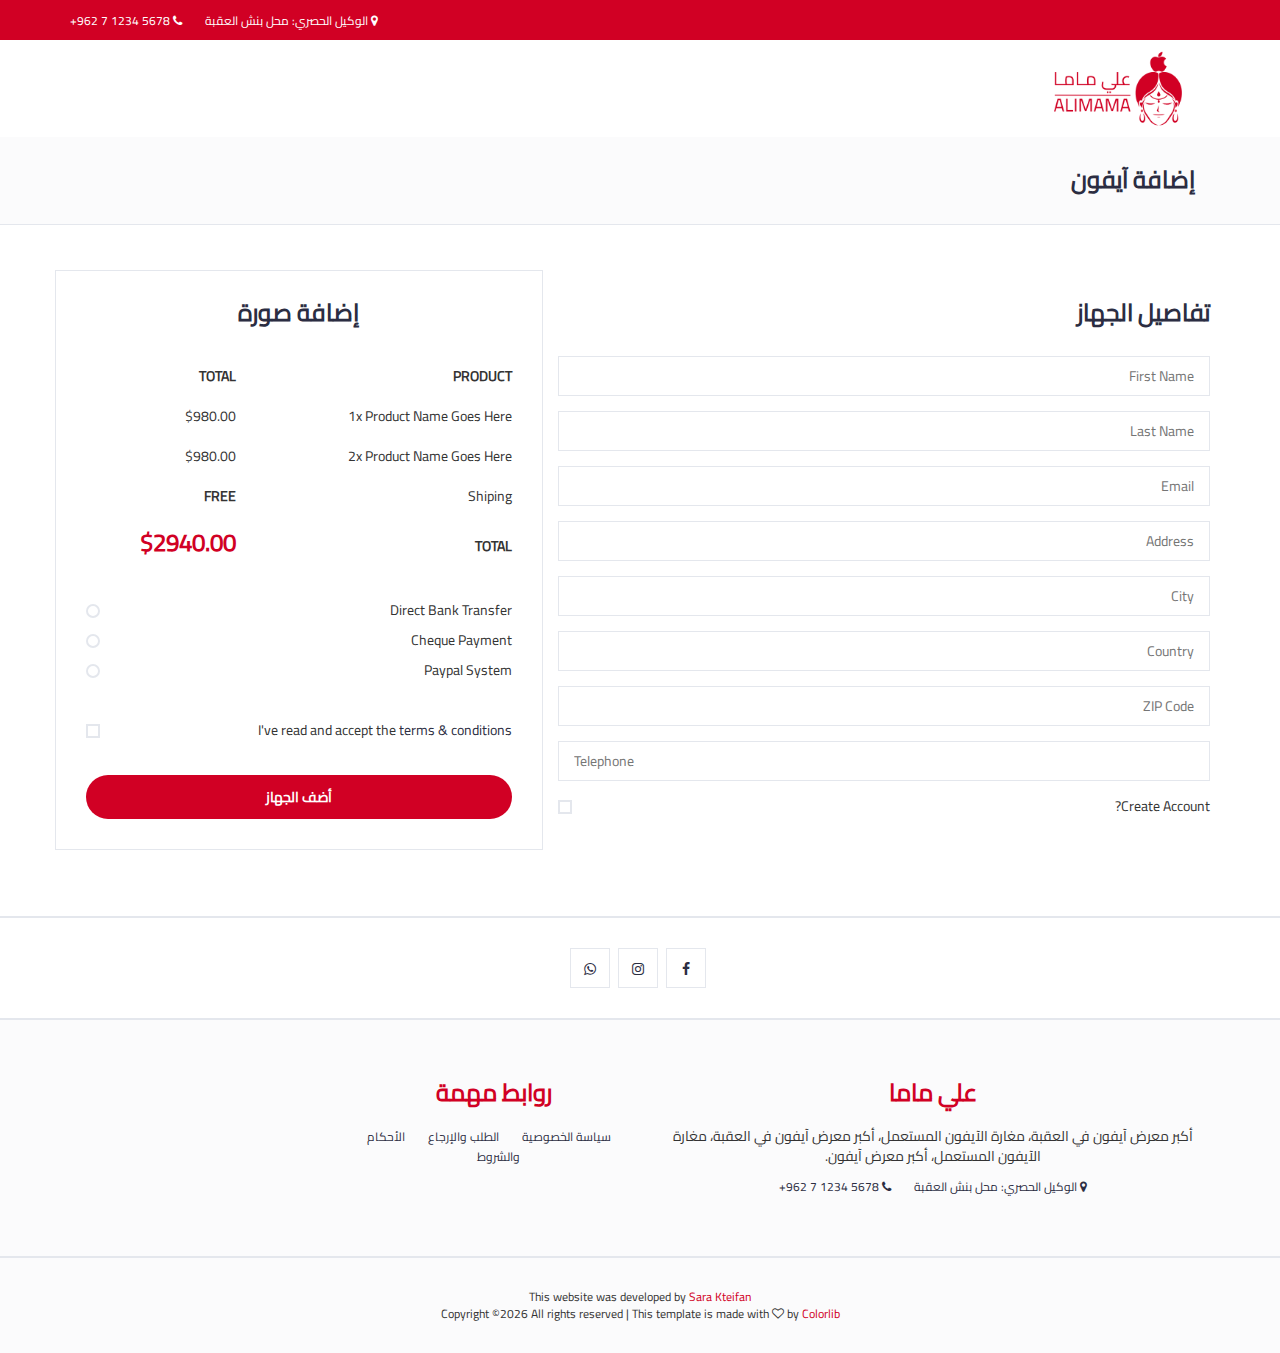
==== checkout.html @ 1349e321 "2nd version" ====
<!DOCTYPE html>
<html lang="ar" dir="rtl">
	<head>
		<meta charset="utf-8">
		<meta http-equiv="X-UA-Compatible" content="IE=edge">
		<meta name="viewport" content="width=device-width, initial-scale=1">
		 <!-- The above 3 meta tags *must* come first in the head; any other head content must come *after* these tags -->

		<title>علي ماما</title>

		<!-- Bootstrap -->
		<link type="text/css" rel="stylesheet" href="css/bootstrap.min.css"/>

		<!-- Font Awesome Icon -->
		<link rel="stylesheet" href="css/font-awesome.min.css">

		<!-- Custom stlylesheet -->
		<link type="text/css" rel="stylesheet" href="css/style.css"/>

		<!-- HTML5 shim and Respond.js for IE8 support of HTML5 elements and media queries -->
		<!-- WARNING: Respond.js doesn't work if you view the page via file:// -->
		<!--[if lt IE 9]>
		  <script src="https://oss.maxcdn.com/html5shiv/3.7.3/html5shiv.min.js"></script>
		  <script src="https://oss.maxcdn.com/respond/1.4.2/respond.min.js"></script>
		<![endif]-->

    </head>
	<body>
		<!-- HEADER -->
		<header>
			<!-- TOP HEADER -->
			<div id="top-header">
				<div class="container">
					<ul class="header-links pull-left">
						<li><a href="https://maps.app.goo.gl/fcpS6cqZfpdxAS367" target="_blank"><i class="fa fa-map-marker"></i> الوكيل الحصري: محل بنش العقبة</a></li>
						<li><a href="tel:+9627********"><i class="fa fa-phone"></i> <span dir="ltr"> +962 7 1234 5678</span></a></li>
					</ul>
				</div>
			</div>
			<!-- /TOP HEADER -->

			<!-- MAIN HEADER -->
			<div id="header">
				<!-- container -->
				<div class="container">
					<!-- row -->
					<div class="row">
						<!-- LOGO -->
						<div class="col-md-3 col-xs-6 right-float">
							<div class="header-logo">
								<a href="index.html" class="logo">
									<img src="./img/logo.png" alt="">
								</a>
							</div>
						</div>
						<!-- /LOGO -->

					</div>
					<!-- row -->
				</div>
				<!-- container -->
			</div>
			<!-- /MAIN HEADER -->
		</header>
		<!-- /HEADER -->

		<!-- BREADCRUMB -->
		<div id="breadcrumb" class="section">
			<!-- container -->
			<div class="container">
				<!-- row -->
				<div class="row">
					<div class="col-md-12">
						<h3 class="breadcrumb-header">إضافة آيفون</h3>
					</div>
				</div>
				<!-- /row -->
			</div>
			<!-- /container -->
		</div>
		<!-- /BREADCRUMB -->

		<!-- SECTION -->
		<div class="section">
			<!-- container -->
			<div class="container">
				<!-- row -->
				<div class="row">

					<div class="col-md-7">
						<!-- Billing Details -->
						<div class="billing-details">
							<div class="section-title">
								<h3 class="title">تفاصيل الجهاز</h3>
							</div>
							<div class="form-group">
								<input class="input" type="text" name="first-name" placeholder="First Name">
							</div>
							<div class="form-group">
								<input class="input" type="text" name="last-name" placeholder="Last Name">
							</div>
							<div class="form-group">
								<input class="input" type="email" name="email" placeholder="Email">
							</div>
							<div class="form-group">
								<input class="input" type="text" name="address" placeholder="Address">
							</div>
							<div class="form-group">
								<input class="input" type="text" name="city" placeholder="City">
							</div>
							<div class="form-group">
								<input class="input" type="text" name="country" placeholder="Country">
							</div>
							<div class="form-group">
								<input class="input" type="text" name="zip-code" placeholder="ZIP Code">
							</div>
							<div class="form-group">
								<input class="input" type="tel" name="tel" placeholder="Telephone">
							</div>
							<div class="form-group">
								<div class="input-checkbox">
									<input type="checkbox" id="create-account">
									<label for="create-account">
										<span></span>
										Create Account?
									</label>
									<div class="caption">
										<p>Lorem ipsum dolor sit amet, consectetur adipisicing elit, sed do eiusmod tempor incididunt.</p>
										<input class="input" type="password" name="password" placeholder="Enter Your Password">
									</div>
								</div>
							</div>
						</div>
						<!-- /Billing Details -->
					</div>

					<!-- Order Details -->
					<div class="col-md-5 order-details">
						<div class="section-title text-center">
							<h3 class="title">إضافة صورة</h3>
						</div>
						<div class="order-summary">
							<div class="order-col">
								<div><strong>PRODUCT</strong></div>
								<div><strong>TOTAL</strong></div>
							</div>
							<div class="order-products">
								<div class="order-col">
									<div>1x Product Name Goes Here</div>
									<div>$980.00</div>
								</div>
								<div class="order-col">
									<div>2x Product Name Goes Here</div>
									<div>$980.00</div>
								</div>
							</div>
							<div class="order-col">
								<div>Shiping</div>
								<div><strong>FREE</strong></div>
							</div>
							<div class="order-col">
								<div><strong>TOTAL</strong></div>
								<div><strong class="order-total">$2940.00</strong></div>
							</div>
						</div>
						<div class="payment-method">
							<div class="input-radio">
								<input type="radio" name="payment" id="payment-1">
								<label for="payment-1">
									<span></span>
									Direct Bank Transfer
								</label>
								<div class="caption">
									<p>Lorem ipsum dolor sit amet, consectetur adipisicing elit, sed do eiusmod tempor incididunt ut labore et dolore magna aliqua.</p>
								</div>
							</div>
							<div class="input-radio">
								<input type="radio" name="payment" id="payment-2">
								<label for="payment-2">
									<span></span>
									Cheque Payment
								</label>
								<div class="caption">
									<p>Lorem ipsum dolor sit amet, consectetur adipisicing elit, sed do eiusmod tempor incididunt ut labore et dolore magna aliqua.</p>
								</div>
							</div>
							<div class="input-radio">
								<input type="radio" name="payment" id="payment-3">
								<label for="payment-3">
									<span></span>
									Paypal System
								</label>
								<div class="caption">
									<p>Lorem ipsum dolor sit amet, consectetur adipisicing elit, sed do eiusmod tempor incididunt ut labore et dolore magna aliqua.</p>
								</div>
							</div>
						</div>
						<div class="input-checkbox">
							<input type="checkbox" id="terms">
							<label for="terms">
								<span></span>
								I've read and accept the <a href="#">terms & conditions</a>
							</label>
						</div>
						<a href="#" class="primary-btn order-submit">أضف الجهاز</a>
					</div>
					<!-- /Order Details -->
				</div>
				<!-- /row -->
			</div>
			<!-- /container -->
		</div>
		<!-- /SECTION -->

		<!-- Social -->
		<div id="social" class="section">
			<!-- container -->
			<div class="container">
				<!-- row -->
				<div class="row">
					<div class="social-row col-md-12">
						<div class="social">
							<ul class="social-follow">
								<li>
									<a href="#"><i class="fa fa-facebook"></i></a>
								</li>
								<li>
									<a href="#"><i class="fa fa-instagram"></i></a>
								</li>
								<li>
									<a href="#"><i class="fa fa-whatsapp"></i></a>
								</li>
							</ul>
						</div>
					</div>
				</div>
				<!-- /row -->
			</div>
			<!-- /container -->
		</div>
		<!-- /Social -->

		<!-- FOOTER -->
		<footer id="footer">
			<!-- top footer -->
			<div class="section">
				<!-- container -->
				<div class="container">
					<!-- row -->
					<div class="row">
						<div class="col-md-6 col-xs-6">
							<div class="footer">
								<h3 class="footer-title">علي ماما</h3>
								<p>أكبر معرض آيفون في العقبة، مغارة الآيفون المستعمل، أكبر معرض آيفون في العقبة، مغارة الآيفون المستعمل، أكبر معرض آيفون.</p>
								<ul class="footer-links">
									<li><a href="https://maps.app.goo.gl/fcpS6cqZfpdxAS367" target="_blank"><i class="fa fa-map-marker"></i> الوكيل الحصري: محل بنش العقبة</a></li>
									<li><a href="tel:+9627********"><i class="fa fa-phone"></i> <span dir="ltr"> +962 7 1234 5678</span></a></li>
								</ul>
							</div>
						</div>

						<div class="clearfix visible-xs"></div>

						<div class="col-md-3 col-xs-6">
							<div class="footer">
								<h3 class="footer-title">روابط مهمة</h3>
								<ul class="footer-links">
									<li><a href="#">سياسة الخصوصية</a></li>
									<li><a href="#">الطلب والإرجاع</a></li>
									<li><a href="#">الأحكام والشروط</a></li>
								</ul>
							</div>
						</div>

					</div>
					<!-- /row -->
				</div>
				<!-- /container -->
			</div>
			<!-- /top footer -->

			<!-- bottom footer -->
			<div id="bottom-footer" class="section">
				<div class="container">
					<!-- row -->
					<div class="row">
						<div class="col-md-12 text-center">
							<span class="copyright">
								This website was developed by <a href="https://www.linkedin.com/in/sara-kteifan-38803222a/" target="_blank">Sara Kteifan</a> <br>
								<!-- Link back to Colorlib can't be removed. Template is licensed under CC BY 3.0. -->
								Copyright &copy;<script>document.write(new Date().getFullYear());</script> All rights reserved | This template is made with <i class="fa fa-heart-o" aria-hidden="true"></i> by <a href="https://colorlib.com" target="_blank">Colorlib</a>
							<!-- Link back to Colorlib can't be removed. Template is licensed under CC BY 3.0. -->
							</span>
						</div>
					</div>
						<!-- /row -->
				</div>
				<!-- /container -->
			</div>
			<!-- /bottom footer -->
		</footer>
		<!-- /FOOTER -->

		<!-- jQuery Plugins -->
		<script src="js/jquery.min.js"></script>
		<script src="js/bootstrap.min.js"></script>
		<script src="js/main.js"></script>

	</body>
</html>
---- css/style.css ----
/*
Template Name: Electro - HTML Ecommerce Template
Author: yaminncco

Colors:
	Body 		: #333
	Headers 	: #2B2D42
	Primary 	: #D10024
	Grey 		: #E4E7ED #FBFBFC #8D99AE #B9BABC / #E4E7ED #FBFBFC

Fonts: Cairo-Regular

Table OF Contents
------------------------------------
1 > GENERAL
------ Typography
------ Buttons
------ Inputs
------ Section
------ Breadcrumb
2 > HEADER
------ Top header
------ Logo
------ Search
------ Cart
3 > NAVIGATION
------ Main nav
------ Responsive Nav
4 > CATEGORY SHOP
5 > HOT DEAL
6 > PRODUCT
------ Product
------ Widget product
------ Product slick
7 > STORE PAGE
------ Aside
------ Store
8 > PRODUCT DETAILS PAGE
------ Product view
------ Product details
------ Product tab
9 > CHECKOUT PAGE
10 > NEWSLETTER
11 > FOOTER
11 > SLICK STYLE
12 > RESPONSIVE
------------------------------------*/

/*=========================================================
	01 -> GENERAL
===========================================================*/

/*----------------------------*\
	Typography
\*----------------------------*/

@font-face {
  font-family: 'Cairo-Regular';
  src: url(../fonts/Cairo-Regular.ttf) format('truetype');
}

body {
  font-family: 'Cairo-Regular';
  font-weight: 400;
  color: #333;
}

h1, h2, h3, h4, h5, h6 {
  color: #2B2D42;
  font-weight: 700;
  margin: 0 0 10px;
}

a {
  color: #2B2D42;
  font-weight: 500;
  -webkit-transition: 0.2s color;
  transition: 0.2s color;
}

a:hover, a:focus {
  color: #D10024;
  text-decoration: none;
  outline: none;
}

ul, ol {
  margin: 0;
  padding: 0;
  list-style: none
}

/*----------------------------*\
	Buttons
\*----------------------------*/

.primary-btn {
  display: inline-block;
  padding: 12px 30px;
  background-color: #D10024;
  border: none;
  border-radius: 40px;
  color: #FFF;
  font-weight: 700;
  text-align: center;
  -webkit-transition: 0.2s all;
  transition: 0.2s all;
}

.primary-btn:hover, .primary-btn:focus {
  opacity: 0.9;
  color: #FFF;
}

/*----------------------------*\
	Inputs
\*----------------------------*/

/*-- Text input --*/

.input {
  height: 40px;
  padding: 0px 15px;
  border: 1px solid #E4E7ED;
  background-color: #FFF;
  width: 100%;
}

textarea.input {
  padding: 15px;
  min-height: 90px;
}

/*-- Number input --*/

.input-number {
  position: relative;
}

.input-number input[type="number"]::-webkit-inner-spin-button, .input-number input[type="number"]::-webkit-outer-spin-button {
  -webkit-appearance: none;
  margin: 0;
}

.input-number input[type="number"] {
  appearance: textfield;
  -moz-appearance: textfield;
  height: 40px;
  width: 100%;
  border: 1px solid #E4E7ED;
  background-color: #FFF;
  padding: 0px 35px 0px 15px;
}

.input-number .qty-up, .input-number .qty-down {
  position: absolute;
  display: block;
  width: 20px;
  height: 20px;
  border: 1px solid #E4E7ED;
  background-color: #FFF;
  text-align: center;
  font-weight: 700;
  cursor: pointer;
  -webkit-user-select: none;
  -moz-user-select: none;
  -ms-user-select: none;
  user-select: none;
}

.input-number .qty-up {
  right: 0;
  top: 0;
  border-bottom: 0px;
}

.input-number .qty-down {
  right: 0;
  bottom: 0;
}

.input-number .qty-up:hover, .input-number .qty-down:hover {
  background-color: #E4E7ED;
  color: #D10024;
}

/*-- Select input --*/

.input-select {
  padding: 0px 15px;
  background: #FFF;
  border: 1px solid #E4E7ED;
  height: 40px;
}

/*-- checkbox & radio input --*/

.input-radio, .input-checkbox {
  position: relative;
  display: block;
}

.input-radio input[type="radio"]:not(:checked), .input-radio input[type="radio"]:checked, .input-checkbox input[type="checkbox"]:not(:checked), .input-checkbox input[type="checkbox"]:checked {
  position: absolute;
  margin-left: -9999px;
  visibility: hidden;
}

.input-radio label, .input-checkbox label {
  font-weight: 500;
  min-height: 20px;
  padding-left: 20px;
  margin-bottom: 5px;
  cursor: pointer;
}

.input-radio input[type="radio"]+label span, .input-checkbox input[type="checkbox"]+label span {
  position: absolute;
  left: 0px;
  top: 4px;
  width: 14px;
  height: 14px;
  border: 2px solid #E4E7ED;
  background: #FFF;
}

.input-radio input[type="radio"]+label span {
  border-radius: 50%;
}

.input-radio input[type="radio"]+label span:after {
  content: "";
  position: absolute;
  left: 50%;
  top: 50%;
  -webkit-transform: translate(-50%, -50%) scale(0);
  -ms-transform: translate(-50%, -50%) scale(0);
  transform: translate(-50%, -50%) scale(0);
  background-color: #FFF;
  width: 4px;
  height: 4px;
  border-radius: 50%;
  opacity: 0;
  -webkit-transition: all 0.2s;
  transition: all 0.2s;
}

.input-checkbox input[type="checkbox"]+label span:after {
  content: '✔';
  position: absolute;
  top: -2px;
  left: 1px;
  font-size: 10px;
  color: #FFF;
  opacity: 0;
  -webkit-transform: scale(0);
  -ms-transform: scale(0);
  transform: scale(0);
  -webkit-transition: all 0.2s;
  transition: all 0.2s;
}

.input-radio input[type="radio"]:checked+label span, .input-checkbox input[type="checkbox"]:checked+label span {
  background-color: #D10024;
  border-color: #D10024;
}

.input-radio input[type="radio"]:checked+label span:after {
  opacity: 1;
  -webkit-transform: translate(-50%, -50%) scale(1);
  -ms-transform: translate(-50%, -50%) scale(1);
  transform: translate(-50%, -50%) scale(1);
}

.input-checkbox input[type="checkbox"]:checked+label span:after {
  opacity: 1;
  -webkit-transform: scale(1);
  -ms-transform: scale(1);
  transform: scale(1);
}

.input-radio .caption, .input-checkbox .caption {
  margin-top: 5px;
  max-height: 0;
  overflow: hidden;
  -webkit-transition: 0.3s max-height;
  transition: 0.3s max-height;
}

.input-radio input[type="radio"]:checked~.caption, .input-checkbox input[type="checkbox"]:checked~.caption {
  max-height: 800px;
}

/*----------------------------*\
	Section
\*----------------------------*/

.section {
  padding-top: 30px;
  padding-bottom: 30px;
}

.section-title {
  position: relative;
  margin-bottom: 30px;
  margin-top: 15px;
}

.section-title .title {
  display: inline-block;
  margin: 0px;
}

.section-title .section-nav {
  float: right;
}

/*----------------------------*\
	Breadcrumb
\*----------------------------*/

#breadcrumb {
  padding: 30px 0px;
  background: #FBFBFC;
  border-bottom: 1px solid #E4E7ED;
  margin-bottom: 30px;
}

#breadcrumb .breadcrumb-header {
  display: inline-block;
  margin-top: 0px;
  margin-bottom: 0px;
  margin-right: 15px;
}

#breadcrumb .breadcrumb-tree {
  display: inline-block;
}

#breadcrumb .breadcrumb-tree li {
  display: inline-block;
  font-size: 12px;
  font-weight: 500;
}

#breadcrumb .breadcrumb-tree li+li {
  margin-left: 10px;
}

#breadcrumb .breadcrumb-tree li+li:before {
  content: '/';
  display: inline-block;
  color: #8D99AE;
  margin: 0 10px;
}

#breadcrumb .breadcrumb-tree li a {
  color: #8D99AE;
}

#breadcrumb .breadcrumb-tree li a:hover {
  color: #D10024;
}

/*=========================================================
	02 -> HEADER
===========================================================*/

/*----------------------------*\
	Top header
\*----------------------------*/

#top-header {
  padding-top: 10px;
  padding-bottom: 10px;
  background-color: #D10024;
}

.header-links li {
  display: inline-block;
  margin-right: 15px;
  font-size: 12px;
}

.header-links li a {
  color: #fff;
}

.header-links li a:hover {
  color: #333;
}

.header-links li i {
  color: #fff;
  margin-right: 5px;
}

/*----------------------------*\
	Logo
\*----------------------------*/

#header {
  padding-top: 10px;
  padding-bottom: 10px;
  background-color: #fff;
  /*border-bottom: 3px solid #D10024;*/
}

.header-logo {
  float: right;
}

.header-logo .logo img {
  display: block;
  width: 100%;
}

/*=========================================================
	04 -> CATEGORY SHOP
===========================================================*/

.shop {
  position: relative;
  overflow: hidden;
  margin: 15px 0px;
}

.shop:before {
  content: "";
  position: absolute;
  top: 0;
  bottom: 0;
  left: 0px;
  width: 50%;
  background: #D10024;
  opacity: 0.9;
  -webkit-transform: skewX(-45deg);
  -ms-transform: skewX(-45deg);
  transform: skewX(-45deg);
}

.shop:after {
  content: "";
  position: absolute;
  top: 0;
  bottom: 0;
  left: 1px;
  width: 100%;
  background: #D10024;
  opacity: 0.9;
  -webkit-transform: skewX(-45deg) translateX(-100%);
  -ms-transform: skewX(-45deg) translateX(-100%);
  transform: skewX(-45deg) translateX(-100%);
}

.shop .shop-img {
  position: relative;
  background-color: #E4E7ED;
  z-index: -1;
}

.shop .shop-img>img {
  width: 100%;
  -webkit-transition: 0.2s all;
  transition: 0.2s all;
}

.shop:hover .shop-img>img {
  -webkit-transform: scale(1.1);
  -ms-transform: scale(1.1);
  transform: scale(1.1);
}

.shop .shop-body {
  position: absolute;
  top: 0;
  left: 0;
  width: 50%;
  padding: 30px 20px;
  z-index: 10;
}

.shop .shop-body h3 {
  color: #FFF;
}

.shop .shop-body .cta-btn {
  color: #FFF;
}

/*=========================================================
	05 -> HOT DEAL
===========================================================*/

#main-header.section {
  background-color: #E4E7ED;
  background-image: url("../img/iphone_16_(5).png");
  background-position: center;
  background-repeat: no-repeat;
  height: 400px;
  position: relative;
  padding: 0;
}

#main-header.section .row{
  display: flex;
  flex-wrap: wrap;
  align-items: center;
  justify-content: center;
}

.main-header-text {
  text-align: center;
}

.main-header-text p {
  font-size: 24px;
}


.header-img {
animation-name: example;
animation-duration: 3s;
}

.header-img img{
  width: 100%;
}

@keyframes example {
0%   {top:-500px;}
40%  {top:0px;}
55%  {top:-15px;}
70%  {top:0px;}
85%  {top:-15px;}
100% {top:0px;}
}

/*=========================================================
	06 -> PRODUCT
===========================================================*/

/*----------------------------*\
	product
\*----------------------------*/

.product {
  position: relative;
  margin: 15px 0px;
}

.product .product-img {
  position: relative;
}

.product .product-img>img {
  width: 100%;
}

.product .product-body {
  position: relative;
  padding: 15px;
  background-color: #FFF;
  text-align: center;
  z-index: 20;
}

.product .product-body .product-category {
  font-size: 12px;
  color: #8D99AE;
}

.product .product-body .product-name {
  font-size: 14px;
}

.product .product-body .product-name>a {
  font-weight: 500;
}

.product .product-body .product-name>a:hover, .product .product-body .product-name>a:focus {
  color: #D10024;
}

.product .product-body .product-price {
  color: #D10024;
  font-weight: 600;
  font-size: 18px;
}

.product .product-body .product-price .product-old-price {
  font-size: 70%;
  font-weight: 400;
  color: #8D99AE;
}

.add-to-cart-btn {
  position: relative;
  border: 2px solid transparent;
  height: 30px;
  padding: 0 30px;
  background-color: #D93A3A;
  color: #FFF;
  font-weight: 500;
  border-radius: 5px;
  -webkit-transition: 0.2s all;
  transition: 0.2s all;
}

.add-to-cart-btn:hover {
  background-color: #FFF;
  color: #D10024;
  border-color: #D10024;
}

/*----------------------------*\
	Widget product
\*----------------------------*/

.product-widget {
  position: relative;
  display: flex;
  flex-direction: row;
}

.product-widget+.product-widget {
  margin: 30px 0px;
}

.product-widget .product-img {
  /*position: absolute;
  left: 0px;
  top: 0px;*/
  width: 55%;
}

.product-widget .product-img>img {
  width: 100%;
}

.product-widget .product-body {
  /*padding:20px 0;*/
  display: flex;
  flex-direction: column;
  justify-content: center;
  /*padding-left: 75px;*/
  /*min-height: 160px;*/
}

.product-widget .product-body .product-category {
  font-size: 10px;
  color: #8D99AE;
}

.product-widget .product-body .product-name {
  font-size: 14px;
}

.product-widget .product-body .product-name>a {
  font-weight: 500;
}

.product-widget .product-body .product-name>a:hover, .product-widget .product-body .product-name>a:focus {
  color: #D10024;
}

.product-widget .product-body .product-price {
  font-size: 18px;
  color: #D10024;
}

.product-widget .product-body .product-price .product-old-price {
  font-size: 70%;
  font-weight: 400;
  color: #8D99AE;
}

.product-widget .product-body .product-price .qty {
  font-weight: 400;
  margin-right: 10px;
}

.product-widget .product-body .product-title {
  font-weight: 600;
}

/*=========================================================
	07 -> PRODUCTS PAGE
===========================================================*/

/*----------------------------*\
	Store
\*----------------------------*/

.store-filter {
  margin-bottom: 15px;
  margin-top: 15px;
}

/*-- Store Sort --*/

.store-sort {
  display: inline-block;
}

.store-sort label {
  font-weight: 500;
  font-size: 12px;
  margin-right: 15px;
}

/*-- Store Pagination --*/

.store-pagination {
  float: right;
}

.store-pagination li {
  display: inline-block;
  width: 40px;
  height: 40px;
  line-height: 40px;
  text-align: center;
  background-color: #FFF;
  border: 1px solid #E4E7ED;
  -webkit-transition: 0.2s all;
  transition: 0.2s all;
}

.store-pagination li+li {
  margin-left: 5px;
}

.store-pagination li:hover {
  background-color: #E4E7ED;
  color: #D10024;
}

.store-pagination li.active {
  background-color: #D10024;
  border-color: #D10024;
  color: #FFF;
  font-weight: 500;
  cursor: default;
}

.store-pagination li a {
  display: block;
}

/*=========================================================
	08 -> PRODUCT DETAILS PAGE
===========================================================*/

/*----------------------------*\
	Product view
\*----------------------------*/

#product-main-img .zoomImg {
  background-color: #FFF;
}

#product-imgs .product-preview {
  margin: 0px 5px;
  border: 1px solid #E4E7ED;
}

.product-preview img {
  width: 100%;
}

/*----------------------------*\
	Product details
\*----------------------------*/

.product-details .product-name {
  font-size: 18px;
}

.product-details .product-price {
  display: inline-block;
  font-size: 24px;
  margin-top: 10px;
  margin-bottom: 15px;
  color: #D10024;
}

.product-details .product-price .product-old-price {
  font-size: 70%;
  font-weight: 400;
  color: #8D99AE;
}

.product-details .product-available {
  font-size: 12px;
  font-weight: 700;
  margin-left: 30px;
  color: #D10024;
}

.product-details .product-options {
  margin-top: 30px;
  margin-bottom: 30px;
}

.product-details .product-options label {
  font-weight: 500;
  font-size: 12px;
  margin-right: 15px;
  margin-bottom: 0px;
}

.product-details .product-options .input-select {
  width: 90px;
}

.product-details .product-btns li {
  display: inline-block;
  font-size: 12px;
}

.product-details .product-btns li+li {
  margin-left: 15px;
}

.product-details .product-links {
  margin-top: 15px;
}

.product-details .product-links li {
  display: inline-block;
  font-size: 12px;
}

.product-details .product-links li+li {
  margin-left: 10px;
}

.product-details .product-title {
  font-weight: 600;
}

/*=========================================================
	09 -> CHECKOUT PAGE
===========================================================*/

.billing-details {
  margin-bottom: 30px;
}

.order-details {
  position: relative;
  padding: 0px 30px 30px;
  border-right: 1px solid #E4E7ED;
  border-left: 1px solid #E4E7ED;
  border-bottom: 1px solid #E4E7ED;
}

.order-details:before {
  content: "";
  position: absolute;
  left: -1px;
  right: -1px;
  top: -15px;
  height: 30px;
  border-top: 1px solid #E4E7ED;
  border-left: 1px solid #E4E7ED;
  border-right: 1px solid #E4E7ED;
}

.order-summary {
  margin: 15px 0px;
}

.order-summary .order-col {
  display: table;
  width: 100%;
}

.order-summary .order-col:after {
  content: "";
  display: block;
  clear: both;
}

.order-summary .order-col>div {
  display: table-cell;
  padding: 10px 0px;
}

.order-summary .order-col>div:first-child {
  width: calc(100% - 150px);
}

.order-summary .order-col>div:last-child {
  width: 150px;
  text-align: right;
}

.order-summary .order-col .order-total {
  font-size: 24px;
  color: #D10024;
}

.order-details .payment-method {
  margin: 30px 0px;
}

.order-details .order-submit {
  display: block;
  margin-top: 30px;
}

/*=========================================================
	10 -> NEWSLETTER
===========================================================*/

#social.section {
  border-top: 2px solid #E4E7ED;
  border-bottom: 2px solid #E4E7ED;
  margin-top: 30px;
}

.social .social-follow {
  text-align: center;
}

.social .social-follow li {
  display: inline-block;
  margin-right: 5px;
}

.social .social-follow li a {
  position: relative;
  display: block;
  width: 40px;
  height: 40px;
  text-align: center;
  line-height: 40px;
  border: 1px solid #E4E7ED;
  background-color: #FFF;
  -webkit-transition: 0.2s all;
  transition: 0.2s all;
}

.social .social-follow li a:hover, .social .social-follow li a:focus {
  background-color: #E4E7ED;
  color: #D10024;
}

/*=========================================================
	11 -> FOOTER
===========================================================*/

#footer {
  background: #FBFBFC;
}

#bottom-footer {
  border-top: 2px solid #E4E7ED;
}

#bottom-footer .col-md-12 {
  float: none;
}

.footer {
  margin: 30px 0px;
  text-align: center;
}

.footer .footer-title {
  color: #D10024;
  margin: 0px 0px 20px;
}

.footer img {
  width: 300px;
}

.footer p {
  margin: 10px 0;
}

.footer-links {
  margin-bottom: 20px;
}
.footer-links li {
  font-size: 12px;
  display: inline;
  margin: 10px;
}

.footer p i{
  color: #D10024;
}

.footer-links li img {
  color: #D10024;
  width: 40px;
}

.footer-links li a:hover {
  color: #D10024;
}

.copyright {
  display: block;
  font-size: 12px;
}

.copyright a {
  color: #D10024;
}

/*=========================================================
	13 -> RESPONSIVE
===========================================================*/

@media only screen and (max-width: 1201px) {}

@media only screen and (max-width: 991px) {
  #top-header .header-links.pull-left {
    float: none !important;
  }
  #top-header .header-links.pull-right {
    float: none !important;
    margin-top: 5px;
  }
  .header-logo {
    float: none;
    text-align: center;
  }
  .header-logo .logo {
    display: inline-block;
  }
  #product-imgs {
    margin-bottom: 60px;
    margin-top: 15px;
  }
}

@media only screen and (max-width: 767px) {
  .section-title .section-nav {
    float: none;
    margin-top: 10px;
  }
  .section-tab-nav li {
    margin-top: 10px;
  }
}

@media only screen and (max-width: 480px) {
  /*[class*='col-xs'] {
    width: 100%;
  }*/
  .store-grid {
    float: none;
    margin-top: 10px;
  }
  .store-pagination {
    float: none;
    margin-top: 10px;
  }
}

@media only screen and (min-width: 500px) {
  .header-logo .logo img {
    width: 70%;
  }
  .product-widget .product-img {
    width: 30%;
  }
}

/*=========================================================
	14 -> EXTRA BY SKTEIFAN
===========================================================*/

.col-md-1, .col-md-10, .col-md-11, .col-md-12, .col-md-2, .col-md-3, .col-md-4, .col-md-5, .col-md-6, .col-md-7, .col-md-8, .col-md-9 {
  float: right;
}

.social-row {
  float: none;
}

#store .row .col-md-3 {
  padding: 0;
}
/*-----------
FAQ SECTION
-----------*/
.panel-heading {
  background-color: #FFF;
  border: 1px solid #E4E7ED;
  -webkit-transition: 0.2s all;
  transition: 0.2s all;
}
/* plus glyph for showing collapsible panels */
.panel-heading .accordion-plus-toggle:before {
  font-family: FontAwesome;
  content: "\f068";
  float: right;
  color: silver;
  margin-left: 5px;
}

.panel-heading .accordion-plus-toggle.collapsed:before {
  content: "\f067";
  color: silver;
}

.panel-heading .accordion-arrow-toggle.collapsed:before {
  content: "\f054";
  color: silver;
}

/* sets the link to the width of the entire panel title */
.panel-title > a {
  display: block;
}



.product-details-list {
  font-size: 16px;
}

.product-details-list ul{
  margin: 20px 0;
}

@media only screen and (max-width: 992px) {
  #main-header {
    margin-bottom: 70px;
  }
  #main-header h2 {
    margin-top: 20px;
  }
}


/* ============ Slider ============== */
.carousel {
  width: 100%;
  position: relative;
  overflow: hidden;
}

.carousel .list {
  display: flex;
  transition: transform 0.5s ease-in-out;
  will-change: transform;
}

.carousel .list .item {
  min-width: 100%;
  /*height: 70vh;*/
}

.carousel .list .item img {
  width: 100%;
  height: 100%;
  object-fit: cover;
}

.dots {
  position: absolute;
  bottom: 10%;
  left: 50%;
  transform: translateX(-50%);
  display: flex;
  gap: 10px;
}

.dots .dot {
  width: 10px;
  height: 10px;
  border-radius: 50px;
  background-color: #FBFBFC;
  border: none;
  cursor: pointer;
  transition: background-color 0.3s ease;
}

.dots .dot.active {
  background-color: #D10024;
}

@media only screen and (min-width: 992px) {
  .carousel .list .item {
    height: 70vh;
  }
}

/* ============================= */


/*=============== Whatsapp icon ===============*/
#Whatsapp .Wtsapp {
  position: fixed;
  transform: all .5s ease;
  background-color: #25d366;
  display: block;
  text-align: center;
  box-shadow: 0 0 20px rgba(0, 0, 0, 0.15);
  border-radius: 50px;
  border-right: none;
  color: #fff;
  font-weight: 700;
  font-size: 30px;
  bottom: 70px;
  left: 20px;
  border: 0;
  z-index: 9999;
  width: 50px;
  height: 50px;
  line-height: 50px;
}

#Whatsapp .Wtsapp::before {
  content: "";
  position: absolute;
  z-index: -1;
  left: 50%;
  top: 50%;
  transform: translateX(-50%) translateY(-50%);
  display: block;
  width: 60px;
  height: 60px;
  background-color: #25d366;
  border-radius: 50%;
  -webkit-animation: pulse-border 1500ms ease-out infinite;
  animation: pulse-border 1500ms ease-out infinite;

}

#Whatsapp .Wtsapp:focus {
  border: none;
  outline: none;
}

@keyframes pulse-border {
  0%{transform: translateX(-50%) translateY(-50%) translateZ(0) scale(1); opacity: 1;}
  100%{transform: translateX(-50%) translateY(-50%) translateZ(0) scale(1.5); opacity: 0;}
}
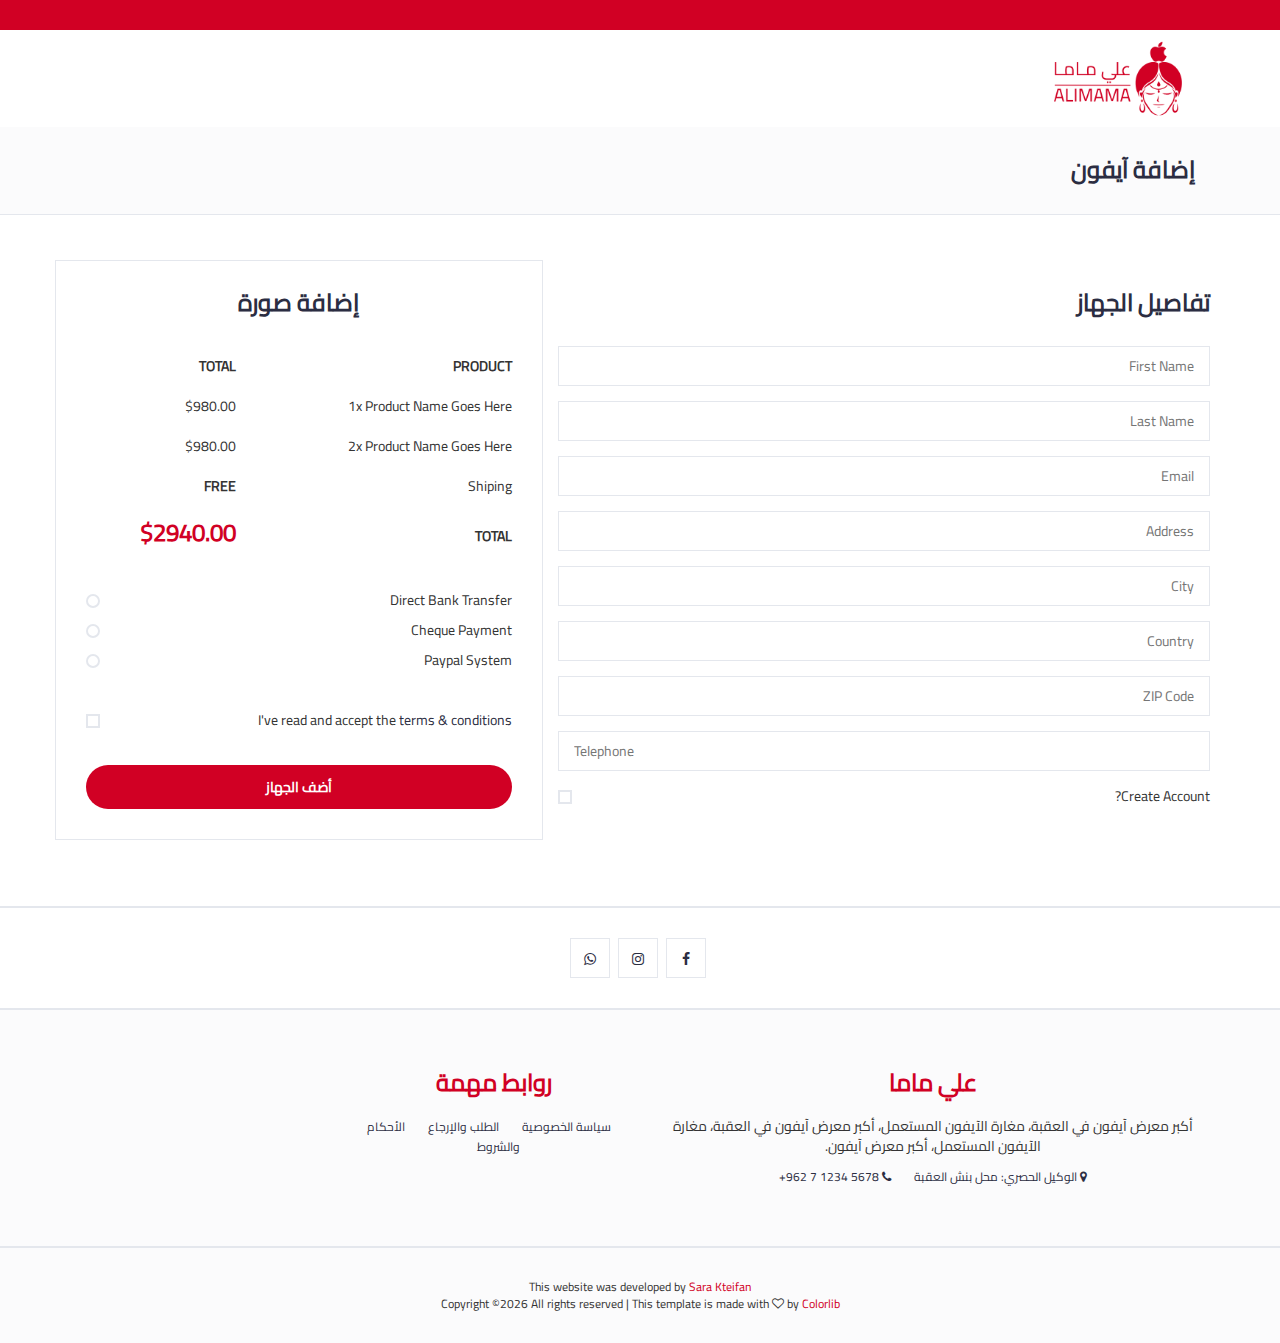
==== commit e9960b15: "3rd version" ====
--- a/checkout.html
+++ b/checkout.html
@@ -30,12 +30,6 @@
 		<header>
 			<!-- TOP HEADER -->
 			<div id="top-header">
-				<div class="container">
-					<ul class="header-links pull-left">
-						<li><a href="https://maps.app.goo.gl/fcpS6cqZfpdxAS367" target="_blank"><i class="fa fa-map-marker"></i> الوكيل الحصري: محل بنش العقبة</a></li>
-						<li><a href="tel:+9627********"><i class="fa fa-phone"></i> <span dir="ltr"> +962 7 1234 5678</span></a></li>
-					</ul>
-				</div>
 			</div>
 			<!-- /TOP HEADER -->
 
--- a/css/style.css
+++ b/css/style.css
@@ -59,6 +59,10 @@
   src: url(../fonts/Cairo-Regular.ttf) format('truetype');
 }
 
+html {
+  scroll-behavior: smooth;
+}
+
 body {
   font-family: 'Cairo-Regular';
   font-weight: 400;
@@ -369,10 +373,9 @@
 /*----------------------------*\
 	Top header
 \*----------------------------*/
-
 #top-header {
-  padding-top: 10px;
-  padding-bottom: 10px;
+  padding-top: 15px;
+  padding-bottom: 15px;
   background-color: #D10024;
 }
 
@@ -413,6 +416,104 @@
 .header-logo .logo img {
   display: block;
   width: 100%;
+}
+
+/*=========================================================
+	03 -> Navigation
+===========================================================*/
+/*----------------------------*\
+	Main nav
+\*----------------------------*/
+
+.main-nav>li {
+  margin-left: 30px
+}
+
+.main-nav>li>a {
+  padding: 20px 0px;
+}
+
+.main-nav>li>a:hover, .main-nav>li>a:focus, .main-nav>li.active>a {
+  color: #D10024;
+  background-color: transparent;
+}
+
+.main-nav>li>a:after {
+  content: "";
+  display: block;
+  width: 0%;
+  height: 2px;
+  background-color: #D10024;
+  -webkit-transition: 0.2s all;
+  transition: 0.2s all;
+}
+
+.main-nav>li>a:hover:after, .main-nav>li>a:focus:after, .main-nav>li.active>a:after {
+  width: 100%;
+}
+
+li.nav-toggle {
+  display: none;
+}
+
+.menu-toggle {
+  display: none;
+  position: relative;
+  text-align: center;
+  top: 15px;
+}
+
+.menu-toggle a {
+  font-size: 24px;
+  color: #D10024;
+}
+
+/*----------------------------*\
+	responsive nav
+\*----------------------------*/
+
+@media only screen and (max-width: 991px) {
+  .menu-toggle {
+    display: inline-block;
+  }
+  #responsive-nav {
+    position: fixed;
+    left: 0;
+    top: 0;
+    background: #fff;
+    height: 100vh;
+    max-width: 250px;
+    width: 0%;
+    overflow: hidden;
+    z-index: 22;
+    padding-top: 60px;
+    -webkit-transform: translateX(-100%);
+    -ms-transform: translateX(-100%);
+    transform: translateX(-100%);
+    -webkit-transition: 0.2s all;
+    transition: 0.2s all;
+  }
+  #responsive-nav.active {
+    -webkit-transform: translateX(0%);
+    -ms-transform: translateX(0%);
+    transform: translateX(0%);
+    width: 100%;
+  }
+  .main-nav {
+    margin: 0px;
+    float: none;
+  }
+  .main-nav>li {
+    display: block;
+    float: none;
+  }
+  .main-nav>li+li {
+    margin-left: 0px;
+  }
+  .main-nav>li>a {
+    padding: 15px;
+    color: #333;
+  }
 }
 
 /*=========================================================
@@ -619,6 +720,9 @@
 
 .product-widget {
   position: relative;
+}
+
+.product-box {
   display: flex;
   flex-direction: row;
 }
@@ -652,20 +756,34 @@
   color: #8D99AE;
 }
 
-.product-widget .product-body .product-name {
+.product-widget .product-name-l a {
+  padding: 0 35px;
   font-size: 14px;
-}
-
-.product-widget .product-body .product-name>a {
-  font-weight: 500;
-}
-
-.product-widget .product-body .product-name>a:hover, .product-widget .product-body .product-name>a:focus {
-  color: #D10024;
+  font-weight: 700;
+}
+
+.product-widget .product-body .product-name a {
+  font-size: 14px;
+  font-weight: 700;
+}
+
+.product-widget .product-name>a:hover, .product-widget .product-body .product-name>a:focus {
+  color: #D10024;
+}
+
+.waranty {
+  color: #0457c8;
+  margin: 10px 0;
+}
+
+.waranty i {
+  color: #0457c8;
+  margin: 0 2px;
 }
 
 .product-widget .product-body .product-price {
   font-size: 18px;
+  /*margin-bottom: 20px;*/
   color: #D10024;
 }
 
@@ -682,6 +800,17 @@
 
 .product-widget .product-body .product-title {
   font-weight: 600;
+}
+
+.product-widget .product-third-col {
+  display: flex;
+  flex-direction: column;
+  justify-content: center;
+  align-items: center;
+  padding: 0 35px;
+}
+.product-widget .product-third-col button {
+  width: 200px;
 }
 
 /*=========================================================
@@ -1071,6 +1200,36 @@
   .product-widget .product-img {
     width: 30%;
   }
+  .product-widget .product-name-l {
+    display: none;
+  }
+  .product-body .waranty {
+    display: none;
+  }
+  .product-body button {
+    display: none;
+  }
+}
+
+@media only screen and (max-width: 500px) {
+  .product-widget .product-body .product-name {
+    display:none;
+  }
+  .product-widget .product-third-col {
+    display:none;
+  }
+}
+
+@media screen and (max-width: 991px) and (min-width: 480px) {
+  .logo-con {
+    width: 33.33333333%;
+  }
+}
+
+@media only screen and (min-width: 992px) {
+  .navbar-nav>li {
+    float: right;
+  }
 }
 
 /*=========================================================
@@ -1175,11 +1334,11 @@
 }
 
 .dots .dot {
-  width: 10px;
-  height: 10px;
-  border-radius: 50px;
+  width: 15px;
+  height: 15px;
+  border-radius: 100%;
   background-color: #FBFBFC;
-  border: none;
+  border: 1px solid #E4E7ED;
   cursor: pointer;
   transition: background-color 0.3s ease;
 }
